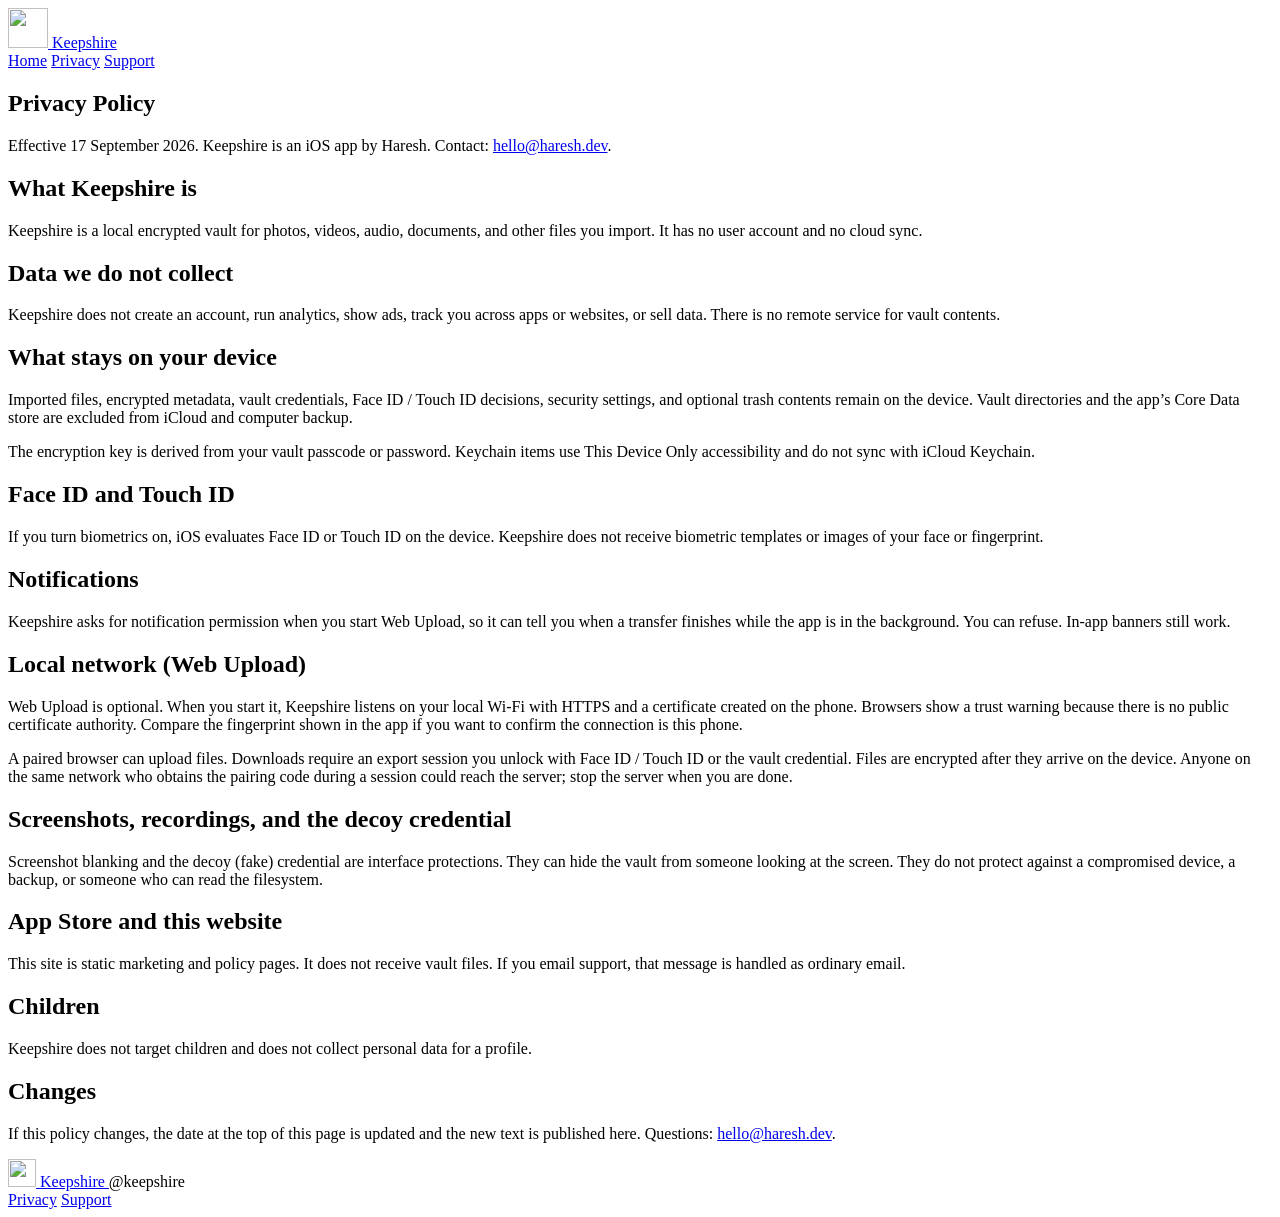
==== web/privacy/index.html @ 98347cf9 "Full-screen previews on iPad and a website that matches the app - iPad Gallery and Trash are full-wi" ====
<!DOCTYPE html>
<html lang="en">
<head>
  <meta charset="utf-8">
  <meta name="viewport" content="width=device-width, initial-scale=1">
  <title>Privacy Policy — Keepshire</title>
  <meta name="description" content="Keepshire privacy policy. No account, no analytics, on-device vault.">
  <meta name="theme-color" content="#f2f2f7">
  <link rel="icon" href="/assets/icon.png">
  <link rel="preconnect" href="https://fonts.googleapis.com">
  <link rel="preconnect" href="https://fonts.gstatic.com" crossorigin>
  <link href="https://fonts.googleapis.com/css2?family=Nunito:wght@600;700;800&display=swap" rel="stylesheet">
  <link rel="stylesheet" href="/styles.css">
</head>
<body class="page">
  <header class="site-header">
    <a class="brand" href="/">
      <img src="/assets/logo.png" width="40" height="40" alt="">
      Keepshire
    </a>
    <nav>
      <a href="/">Home</a>
      <a href="/privacy/" aria-current="page">Privacy</a>
      <a href="/support/">Support</a>
    </nav>
  </header>

  <article class="wrap card legal">
    <header>
      <h1>Privacy Policy</h1>
      <p class="meta">Effective 17 September 2026. Keepshire is an iOS app by Haresh. Contact: <a href="mailto:hello@haresh.dev">hello@haresh.dev</a>.</p>
    </header>

    <h2>What Keepshire is</h2>
    <p>Keepshire is a local encrypted vault for photos, videos, audio, documents, and other files you import. It has no user account and no cloud sync.</p>

    <h2>Data we do not collect</h2>
    <p>Keepshire does not create an account, run analytics, show ads, track you across apps or websites, or sell data. There is no remote service for vault contents.</p>

    <h2>What stays on your device</h2>
    <p>Imported files, encrypted metadata, vault credentials, Face ID / Touch ID decisions, security settings, and optional trash contents remain on the device. Vault directories and the app’s Core Data store are excluded from iCloud and computer backup.</p>
    <p>The encryption key is derived from your vault passcode or password. Keychain items use This Device Only accessibility and do not sync with iCloud Keychain.</p>

    <h2>Face ID and Touch ID</h2>
    <p>If you turn biometrics on, iOS evaluates Face ID or Touch ID on the device. Keepshire does not receive biometric templates or images of your face or fingerprint.</p>

    <h2>Notifications</h2>
    <p>Keepshire asks for notification permission when you start Web Upload, so it can tell you when a transfer finishes while the app is in the background. You can refuse. In-app banners still work.</p>

    <h2>Local network (Web Upload)</h2>
    <p>Web Upload is optional. When you start it, Keepshire listens on your local Wi‑Fi with HTTPS and a certificate created on the phone. Browsers show a trust warning because there is no public certificate authority. Compare the fingerprint shown in the app if you want to confirm the connection is this phone.</p>
    <p>A paired browser can upload files. Downloads require an export session you unlock with Face ID / Touch ID or the vault credential. Files are encrypted after they arrive on the device. Anyone on the same network who obtains the pairing code during a session could reach the server; stop the server when you are done.</p>

    <h2>Screenshots, recordings, and the decoy credential</h2>
    <p>Screenshot blanking and the decoy (fake) credential are interface protections. They can hide the vault from someone looking at the screen. They do not protect against a compromised device, a backup, or someone who can read the filesystem.</p>

    <h2>App Store and this website</h2>
    <p>This site is static marketing and policy pages. It does not receive vault files. If you email support, that message is handled as ordinary email.</p>

    <h2>Children</h2>
    <p>Keepshire does not target children and does not collect personal data for a profile.</p>

    <h2>Changes</h2>
    <p>If this policy changes, the date at the top of this page is updated and the new text is published here. Questions: <a href="mailto:hello@haresh.dev">hello@haresh.dev</a>.</p>
  </article>

  <footer class="site-footer">
    <a class="brand" href="/">
      <img src="/assets/logo.png" width="28" height="28" alt="">
      Keepshire
    </a>
    <span>@keepshire</span>
    <nav>
      <a href="/privacy/">Privacy</a>
      <a href="/support/">Support</a>
    </nav>
  </footer>
</body>
</html>
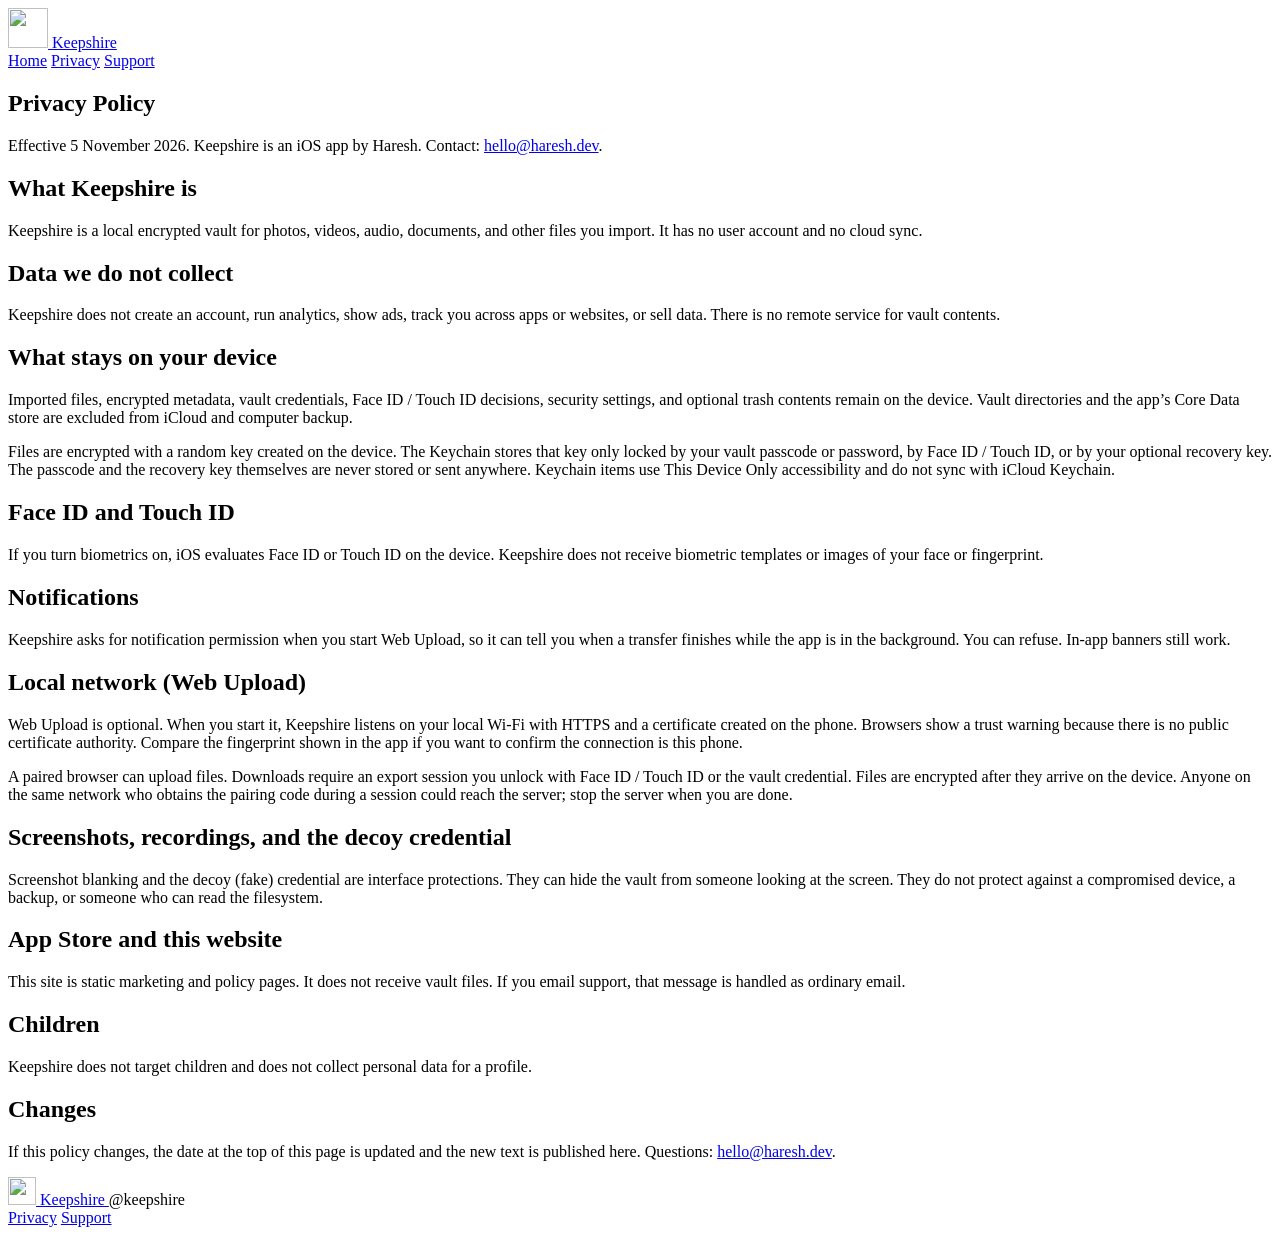
==== commit ab927118: "Store listing, review notes and website describe the recovery key They said a forgotten passcode cou" ====
--- a/web/privacy/index.html
+++ b/web/privacy/index.html
@@ -28,7 +28,7 @@
   <article class="wrap card legal">
     <header>
       <h1>Privacy Policy</h1>
-      <p class="meta">Effective 17 September 2026. Keepshire is an iOS app by Haresh. Contact: <a href="mailto:hello@haresh.dev">hello@haresh.dev</a>.</p>
+      <p class="meta">Effective 5 November 2026. Keepshire is an iOS app by Haresh. Contact: <a href="mailto:hello@haresh.dev">hello@haresh.dev</a>.</p>
     </header>
 
     <h2>What Keepshire is</h2>
@@ -39,7 +39,7 @@
 
     <h2>What stays on your device</h2>
     <p>Imported files, encrypted metadata, vault credentials, Face ID / Touch ID decisions, security settings, and optional trash contents remain on the device. Vault directories and the app’s Core Data store are excluded from iCloud and computer backup.</p>
-    <p>The encryption key is derived from your vault passcode or password. Keychain items use This Device Only accessibility and do not sync with iCloud Keychain.</p>
+    <p>Files are encrypted with a random key created on the device. The Keychain stores that key only locked by your vault passcode or password, by Face ID / Touch ID, or by your optional recovery key. The passcode and the recovery key themselves are never stored or sent anywhere. Keychain items use This Device Only accessibility and do not sync with iCloud Keychain.</p>
 
     <h2>Face ID and Touch ID</h2>
     <p>If you turn biometrics on, iOS evaluates Face ID or Touch ID on the device. Keepshire does not receive biometric templates or images of your face or fingerprint.</p>
